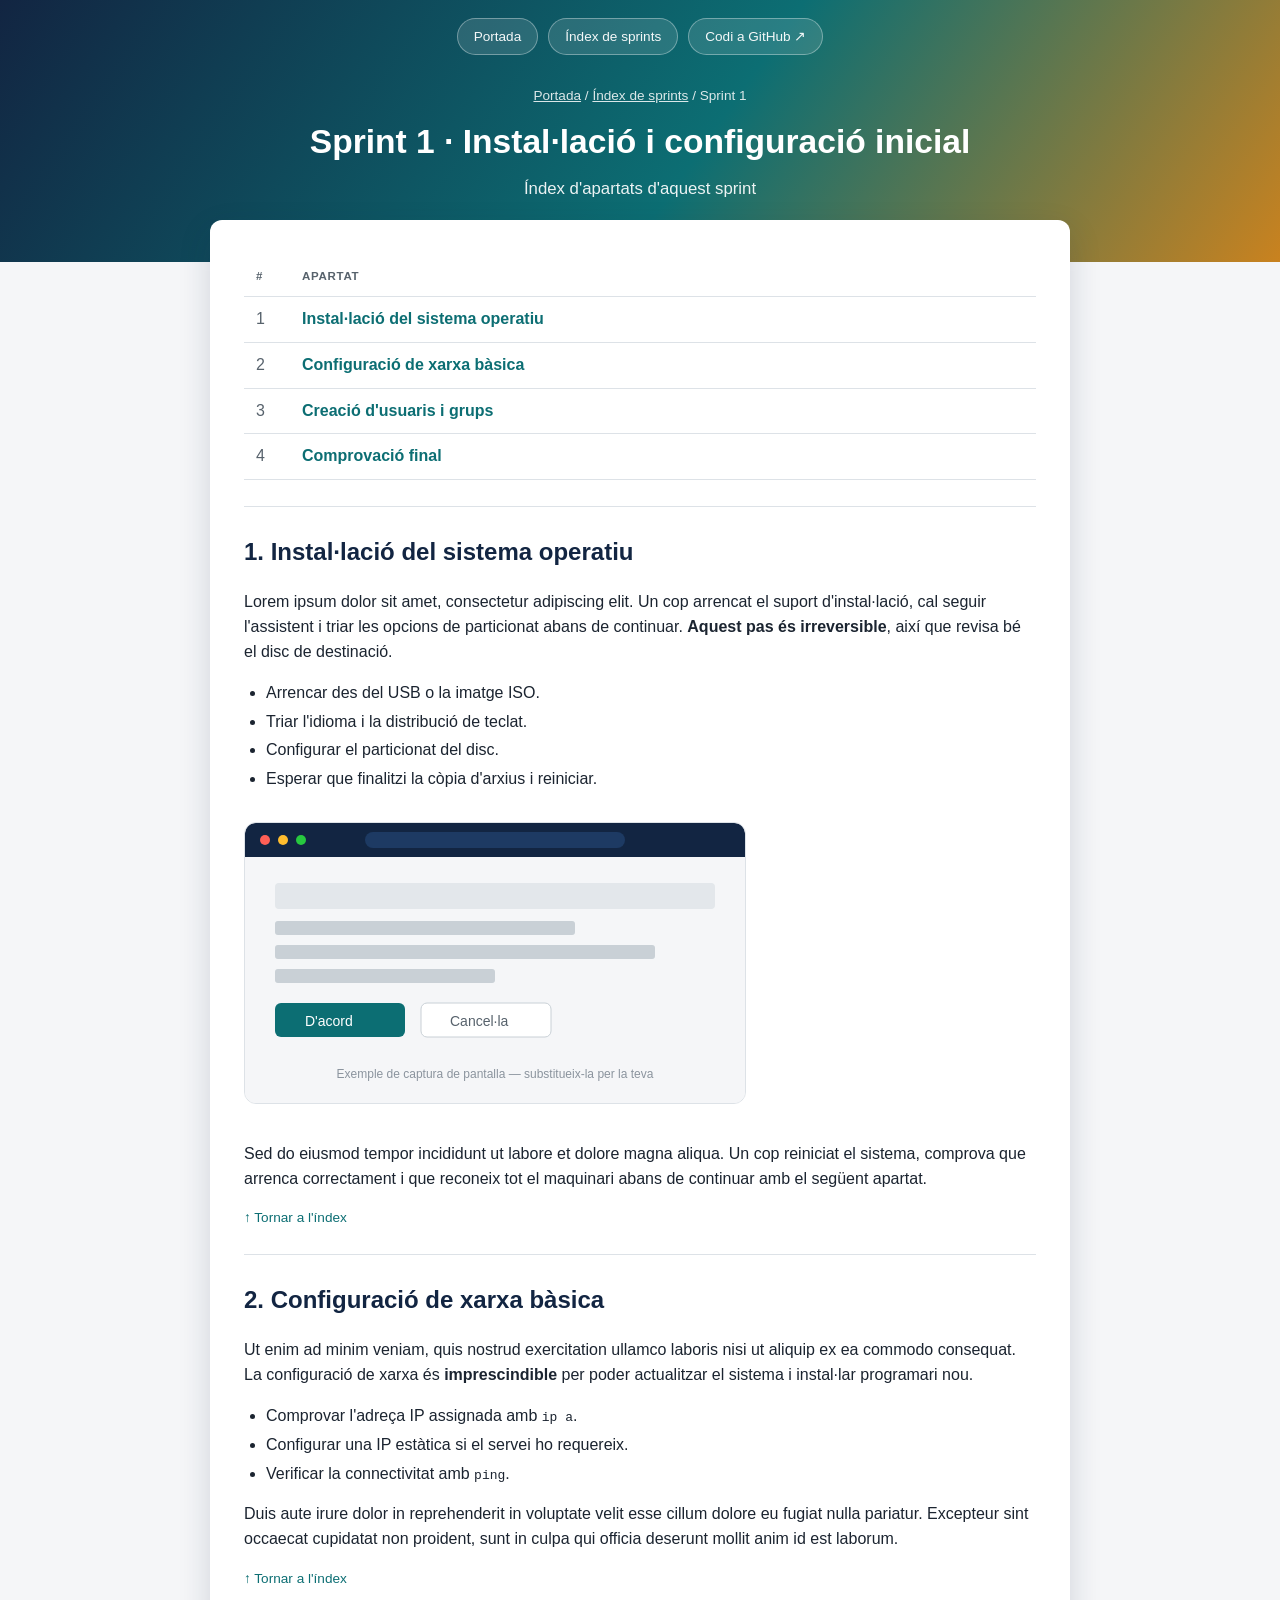
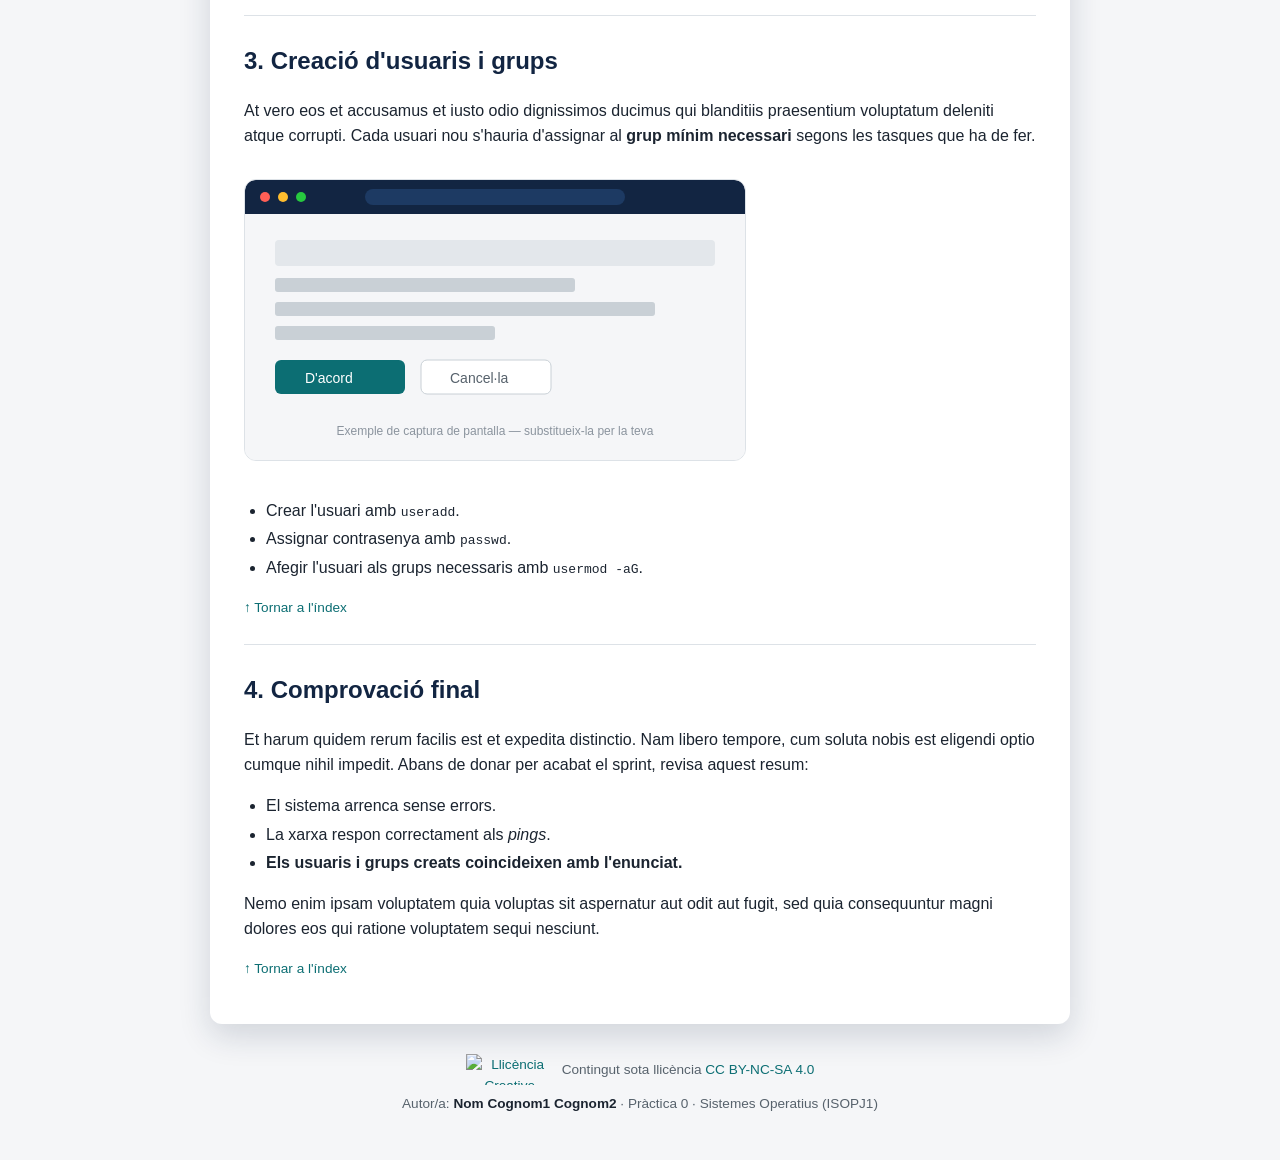
==== sprint1/index.html @ 9109d8f4 "Add files via upload" ====
<!DOCTYPE html>
<html lang="ca">
<head>
<meta charset="UTF-8">
<meta name="viewport" content="width=device-width, initial-scale=1.0">
<title>Sprint 1 · Instal·lació i configuració inicial</title>
<link rel="stylesheet" href="../css/estils.css">
</head>
<body>

<header class="hero">
  <nav class="hero-nav">
    <a href="../index.html">Portada</a>
    <a href="../sprints.html">Índex de sprints</a>
    <a href="https://github.com/" target="_blank" rel="noopener">Codi a GitHub ↗</a>
  </nav>
  <div class="hero-titol">
    <p class="miguetes"><a href="../index.html">Portada</a> / <a href="../sprints.html">Índex de sprints</a> / Sprint 1</p>
    <h1>Sprint 1 · Instal·lació i configuració inicial</h1>
    <p class="subtitol">Índex d'apartats d'aquest sprint</p>
  </div>
</header>

<main class="contenidor">
  <section class="panell">
    <a id="index-apartats"></a>
    <table class="taula-apartats">
      <thead>
        <tr><th>#</th><th>Apartat</th></tr>
      </thead>
      <tbody>
        <tr><td>1</td><td><a href="#apartat1">Instal·lació del sistema operatiu</a></td></tr>
        <tr><td>2</td><td><a href="#apartat2">Configuració de xarxa bàsica</a></td></tr>
        <tr><td>3</td><td><a href="#apartat3">Creació d'usuaris i grups</a></td></tr>
        <tr><td>4</td><td><a href="#apartat4">Comprovació final</a></td></tr>
      </tbody>
    </table>

    <article class="apartat" id="apartat1">
      <h2>1. Instal·lació del sistema operatiu</h2>
      <p>Lorem ipsum dolor sit amet, consectetur adipiscing elit. Un cop arrencat
         el suport d'instal·lació, cal seguir l'assistent i triar les opcions de
         particionat abans de continuar. <strong>Aquest pas és irreversible</strong>,
         així que revisa bé el disc de destinació.</p>
      <ul>
        <li>Arrencar des del USB o la imatge ISO.</li>
        <li>Triar l'idioma i la distribució de teclat.</li>
        <li>Configurar el particionat del disc.</li>
        <li>Esperar que finalitzi la còpia d'arxius i reiniciar.</li>
      </ul>
      <img src="../img/exemple.svg" alt="Exemple de captura de pantalla de l'assistent d'instal·lació">
      <p>Sed do eiusmod tempor incididunt ut labore et dolore magna aliqua.
         Un cop reiniciat el sistema, comprova que arrenca correctament i que
         reconeix tot el maquinari abans de continuar amb el següent apartat.</p>
      <p class="tornar-index"><a href="#index-apartats">↑ Tornar a l'índex</a></p>
    </article>
    <article class="apartat" id="apartat2">
      <h2>2. Configuració de xarxa bàsica</h2>
      <p>Ut enim ad minim veniam, quis nostrud exercitation ullamco laboris nisi
         ut aliquip ex ea commodo consequat. La configuració de xarxa és
         <strong>imprescindible</strong> per poder actualitzar el sistema i
         instal·lar programari nou.</p>
      <ul>
        <li>Comprovar l'adreça IP assignada amb <code>ip a</code>.</li>
        <li>Configurar una IP estàtica si el servei ho requereix.</li>
        <li>Verificar la connectivitat amb <code>ping</code>.</li>
      </ul>
      <p>Duis aute irure dolor in reprehenderit in voluptate velit esse cillum
         dolore eu fugiat nulla pariatur. Excepteur sint occaecat cupidatat non
         proident, sunt in culpa qui officia deserunt mollit anim id est laborum.</p>
      <p class="tornar-index"><a href="#index-apartats">↑ Tornar a l'índex</a></p>
    </article>
    <article class="apartat" id="apartat3">
      <h2>3. Creació d'usuaris i grups</h2>
      <p>At vero eos et accusamus et iusto odio dignissimos ducimus qui
         blanditiis praesentium voluptatum deleniti atque corrupti. Cada
         usuari nou s'hauria d'assignar al <strong>grup mínim necessari</strong>
         segons les tasques que ha de fer.</p>
      <img src="../img/exemple.svg" alt="Exemple de captura de pantalla de la gestió d'usuaris">
      <ul>
        <li>Crear l'usuari amb <code>useradd</code>.</li>
        <li>Assignar contrasenya amb <code>passwd</code>.</li>
        <li>Afegir l'usuari als grups necessaris amb <code>usermod -aG</code>.</li>
      </ul>
      <p class="tornar-index"><a href="#index-apartats">↑ Tornar a l'índex</a></p>
    </article>
    <article class="apartat" id="apartat4">
      <h2>4. Comprovació final</h2>
      <p>Et harum quidem rerum facilis est et expedita distinctio. Nam libero
         tempore, cum soluta nobis est eligendi optio cumque nihil impedit.
         Abans de donar per acabat el sprint, revisa aquest resum:</p>
      <ul>
        <li>El sistema arrenca sense errors.</li>
        <li>La xarxa respon correctament als <em>pings</em>.</li>
        <li><strong>Els usuaris i grups creats coincideixen amb l'enunciat.</strong></li>
      </ul>
      <p>Nemo enim ipsam voluptatem quia voluptas sit aspernatur aut odit aut
         fugit, sed quia consequuntur magni dolores eos qui ratione voluptatem
         sequi nesciunt.</p>
      <p class="tornar-index"><a href="#index-apartats">↑ Tornar a l'índex</a></p>
    </article>
  </section>
</main>

<footer class="peu">
  <p class="peu-llicencia">
    <a href="https://creativecommons.org/licenses/by-nc-sa/4.0/deed.ca" target="_blank" rel="license noopener">
      <img src="https://licensebuttons.net/l/by-nc-sa/4.0/88x31.png" alt="Llicència Creative Commons Reconeixement-NoComercial-CompartirIgual 4.0" width="88" height="31">
    </a>
    <span>Contingut sota llicència <a href="https://creativecommons.org/licenses/by-nc-sa/4.0/deed.ca" target="_blank" rel="license noopener">CC BY-NC-SA 4.0</a></span>
  </p>
  <p class="autoria">Autor/a: <strong>Nom Cognom1 Cognom2</strong> · Pràctica 0 · Sistemes Operatius (ISOPJ1)</p>
</footer>

</body>
</html>
---- css/estils.css ----
/* Full de estils comu per a tot el lloc.
   Enllaça-la sempre igual:
   <link rel="stylesheet" href="../css/estils.css">  (des d'una carpeta de sprint)
   <link rel="stylesheet" href="css/estils.css">      (des de l'arrel) */

:root {
  --mari: #122542;
  --teal: #0c6e73;
  --ambre: #c9821f;
  --tinta: #1b2430;
  --tinta-suau: #57626c;
  --fons: #f5f6f8;
  --blanc: #ffffff;
  --vora: #dde2e7;
  --radi: 12px;
}

* { box-sizing: border-box; }

body {
  margin: 0;
  font-family: "Segoe UI", Roboto, Arial, sans-serif;
  color: var(--tinta);
  background: var(--fons);
  line-height: 1.55;
}

a { color: var(--teal); text-decoration: none; }
a:hover { text-decoration: underline; }

.contenidor {
  max-width: 900px;
  margin: 0 auto;
  padding: 0 20px;
}

/* ---------- Capçalera / hero (present a totes les pàgines) ---------- */
.hero {
  background: linear-gradient(125deg, var(--mari) 0%, var(--teal) 55%, var(--ambre) 100%);
  padding-bottom: 60px;
  color: var(--blanc);
}

.hero-nav {
  display: flex;
  justify-content: center;
  gap: 10px;
  flex-wrap: wrap;
  padding: 18px 20px 0;
}

.hero-nav a {
  color: rgba(255, 255, 255, 0.95);
  background: rgba(255, 255, 255, 0.12);
  border: 1px solid rgba(255, 255, 255, 0.35);
  padding: 7px 16px;
  border-radius: 999px;
  font-size: 0.85rem;
  text-decoration: none;
}
.hero-nav a:hover { background: rgba(255, 255, 255, 0.24); text-decoration: none; }

.hero-titol {
  text-align: center;
  padding: 30px 20px 0;
}

.hero-titol .miguetes {
  font-size: 0.85rem;
  opacity: 0.85;
  margin: 0 0 10px;
}
.hero-titol .miguetes a { color: #fff; text-decoration: underline; }

.hero-titol h1 {
  margin: 0 0 8px;
  font-size: 2.1rem;
  color: #fff;
}

.hero-titol p.subtitol {
  margin: 0;
  opacity: 0.92;
  font-size: 1.05rem;
}

/* ---------- Panell blanc flotant que xafa el hero ---------- */
main { padding-bottom: 50px; }

.panell {
  background: var(--blanc);
  border-radius: var(--radi);
  box-shadow: 0 12px 32px rgba(18, 37, 66, 0.16);
  margin-top: -42px;
  padding: 32px 34px;
  position: relative;
  z-index: 1;
}

/* ---------- Portada ---------- */
.portada-hero { text-align: center; }
.portada-hero img.imatge-portada {
  max-width: 300px;
  width: 100%;
  height: auto;
  margin-bottom: 22px;
}

.fitxa-alumne {
  display: inline-block;
  background: var(--fons);
  border: 1px solid var(--vora);
  border-radius: var(--radi);
  padding: 14px 22px;
  margin: 20px 0;
  text-align: left;
}
.fitxa-alumne p { margin: 3px 0; }
.fitxa-alumne strong { color: var(--mari); }

.boto {
  display: inline-block;
  background: var(--teal);
  color: var(--blanc) !important;
  padding: 12px 26px;
  border-radius: var(--radi);
  font-weight: 600;
  text-decoration: none !important;
  margin-top: 8px;
}
.boto:hover { background: var(--mari); }

/* ---------- Graella de targetes (sprints / apartats) ---------- */
.rejilla-targetes {
  display: grid;
  grid-template-columns: repeat(auto-fit, minmax(220px, 1fr));
  gap: 16px;
  margin: 24px 0 6px;
}

.targeta {
  display: block;
  background: var(--fons);
  border: 1px solid var(--vora);
  border-radius: var(--radi);
  padding: 18px 20px;
  transition: box-shadow 0.15s, transform 0.15s;
}
.targeta:hover {
  box-shadow: 0 4px 14px rgba(12, 110, 115, 0.18);
  transform: translateY(-2px);
  text-decoration: none;
}
.targeta .numero {
  display: inline-block;
  background: var(--teal);
  color: var(--blanc);
  font-size: 0.75rem;
  font-weight: 700;
  padding: 2px 9px;
  border-radius: 999px;
  margin-bottom: 8px;
}
.targeta h3 { margin: 0 0 4px; color: var(--tinta); font-size: 1.05rem; }
.targeta p { margin: 0; color: var(--tinta-suau); font-size: 0.9rem; }

h1, h2 { color: var(--mari); }

.consell {
  color: var(--tinta-suau);
  font-size: 0.9rem;
  margin-top: 18px;
}
.consell code { background: var(--fons); padding: 1px 5px; border-radius: 4px; }

/* ---------- Taula d'apartats (índex intern d'un sprint, amb ancoratges) ---------- */
.taula-apartats {
  width: 100%;
  border-collapse: collapse;
  margin: 6px 0 8px;
}
.taula-apartats th, .taula-apartats td {
  text-align: left;
  padding: 10px 12px;
  border-bottom: 1px solid var(--vora);
}
.taula-apartats th {
  font-size: 0.72rem;
  letter-spacing: 0.06em;
  text-transform: uppercase;
  color: var(--tinta-suau);
}
.taula-apartats td:first-child, .taula-apartats th:first-child { width: 46px; color: var(--tinta-suau); }
.taula-apartats tr:hover td { background: var(--fons); }
.taula-apartats a { font-weight: 600; }

/* ---------- Contingut d'un apartat, dins de la mateixa pàgina ---------- */
.apartat {
  scroll-margin-top: 20px;
  padding-top: 26px;
  margin-top: 26px;
  border-top: 1px solid var(--vora);
}
.apartat h2 { margin-top: 0; }
.apartat img {
  max-width: 100%;
  border-radius: var(--radi);
  border: 1px solid var(--vora);
  margin: 14px 0;
}
.apartat ul { padding-left: 22px; }
.apartat li { margin: 4px 0; }
.tornar-index { font-size: 0.85rem; }

/* ---------- Peu de pàgina: llicència i autoria (fix a totes les pàgines) ---------- */
footer.peu {
  text-align: center;
  color: var(--tinta-suau);
  font-size: 0.85rem;
  padding: 30px 20px 46px;
}
.peu-llicencia {
  display: flex;
  align-items: center;
  justify-content: center;
  gap: 8px;
  flex-wrap: wrap;
  margin: 0 0 8px;
}
.peu-llicencia img { display: block; }
footer.peu .autoria { margin: 0; }
footer.peu .autoria strong { color: var(--tinta); }

/* ---------- Bloc de llicència a la portada ---------- */
.bloc-llicencia {
  border: 1px solid var(--vora);
  border-radius: var(--radi);
  padding: 18px 20px;
  margin-top: 22px;
  text-align: left;
  background: var(--fons);
}
.bloc-llicencia h3 { margin: 0 0 8px; font-size: 1rem; color: var(--mari); }
.bloc-llicencia p { margin: 6px 0; font-size: 0.92rem; }
.bloc-llicencia .badge-cc { display: flex; align-items: center; gap: 10px; margin-top: 10px; }
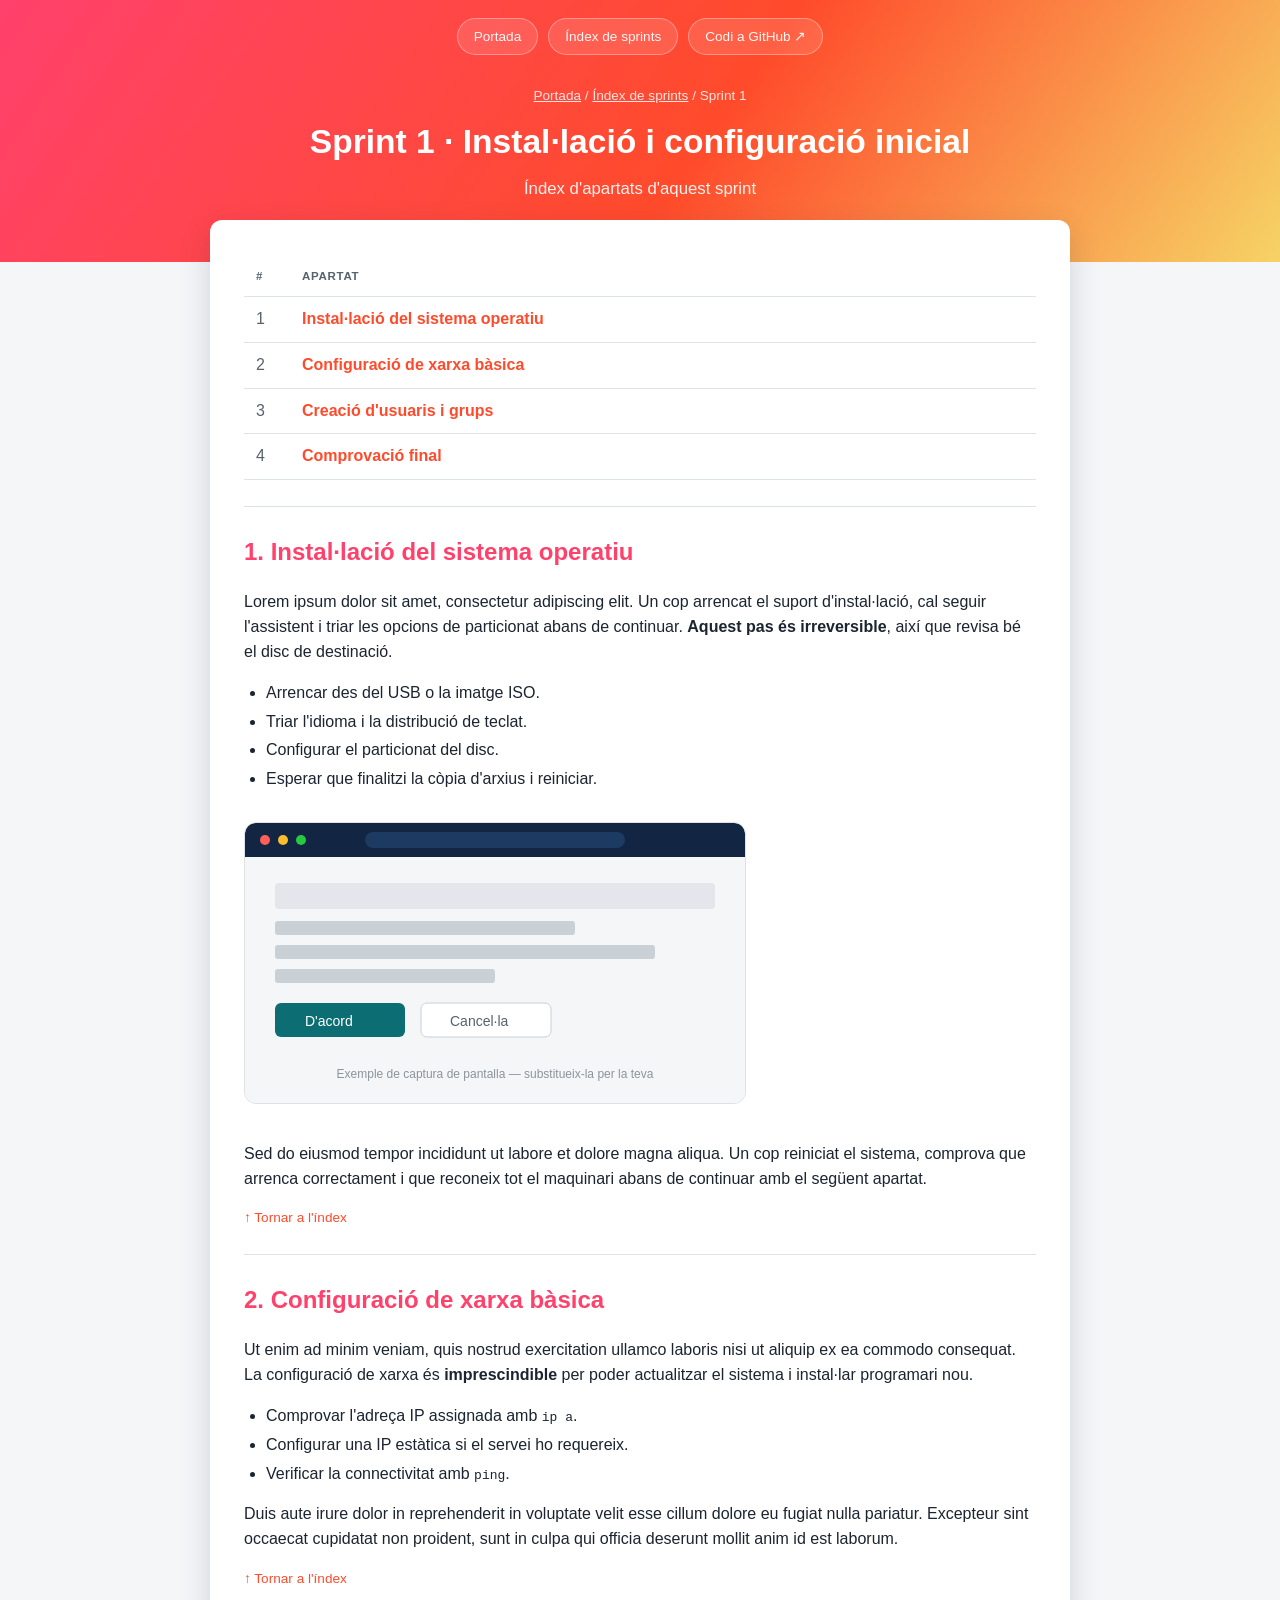
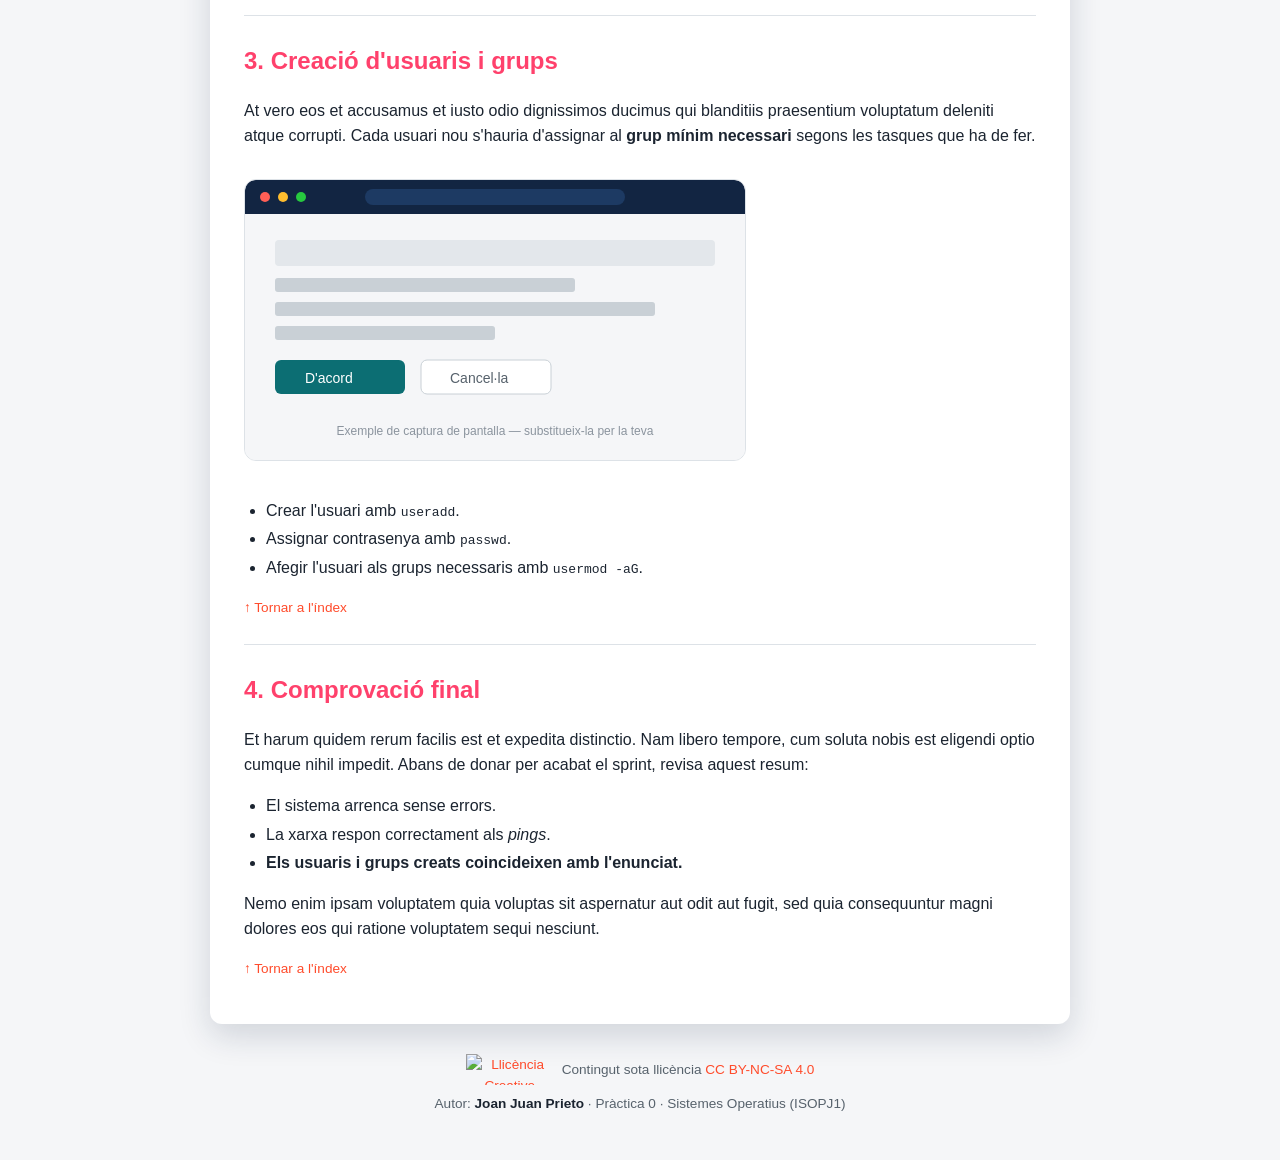
==== commit 5e7f46a4: "Update index.html" ====
--- a/sprint1/index.html
+++ b/sprint1/index.html
@@ -109,7 +109,7 @@
     </a>
     <span>Contingut sota llicència <a href="https://creativecommons.org/licenses/by-nc-sa/4.0/deed.ca" target="_blank" rel="license noopener">CC BY-NC-SA 4.0</a></span>
   </p>
-  <p class="autoria">Autor/a: <strong>Nom Cognom1 Cognom2</strong> · Pràctica 0 · Sistemes Operatius (ISOPJ1)</p>
+  <p class="autoria">Autor: <strong>Joan Juan Prieto</strong> · Pràctica 0 · Sistemes Operatius (ISOPJ1)</p>
 </footer>
 
 </body>
--- a/css/estils.css
+++ b/css/estils.css
@@ -4,14 +4,19 @@
    <link rel="stylesheet" href="css/estils.css">      (des de l'arrel) */
 
 :root {
-  --mari: #122542;
-  --teal: #0c6e73;
-  --ambre: #c9821f;
-  --tinta: #1b2430;
-  --tinta-suau: #57626c;
-  --fons: #f5f6f8;
-  --blanc: #ffffff;
-  --vora: #dde2e7;
+  /* Colors principals fons */
+  --color1: #FF416C;
+  --color2: #FF4B2B;
+  --color3: #F6D365;
+  
+  /* Colors de text */
+  --color-text1: #1b2430;
+  --color-text2: #57626c;
+  --color-fons: #f5f6f8;
+  --color-blanc: #ffffff;
+  --color-vora: #dde2e7;
+  
+  /* Altres propietats */
   --radi: 12px;
 }
 
@@ -20,12 +25,12 @@
 body {
   margin: 0;
   font-family: "Segoe UI", Roboto, Arial, sans-serif;
-  color: var(--tinta);
-  background: var(--fons);
+  color: var(--color-text1);
+  background: var(--color-fons);
   line-height: 1.55;
 }
 
-a { color: var(--teal); text-decoration: none; }
+a { color: var(--color2); text-decoration: none; }
 a:hover { text-decoration: underline; }
 
 .contenidor {
@@ -36,9 +41,9 @@
 
 /* ---------- Capçalera / hero (present a totes les pàgines) ---------- */
 .hero {
-  background: linear-gradient(125deg, var(--mari) 0%, var(--teal) 55%, var(--ambre) 100%);
+  background: linear-gradient(125deg, var(--color1) 0%, var(--color2) 55%, var(--color3) 100%);
   padding-bottom: 60px;
-  color: var(--blanc);
+  color: var(--color-blanc);
 }
 
 .hero-nav {
@@ -88,7 +93,7 @@
 main { padding-bottom: 50px; }
 
 .panell {
-  background: var(--blanc);
+  background: var(--color-blanc);
   border-radius: var(--radi);
   box-shadow: 0 12px 32px rgba(18, 37, 66, 0.16);
   margin-top: -42px;
@@ -108,27 +113,27 @@
 
 .fitxa-alumne {
   display: inline-block;
-  background: var(--fons);
-  border: 1px solid var(--vora);
+  background: var(--color-fons);
+  border: 1px solid var(--color-vora);
   border-radius: var(--radi);
   padding: 14px 22px;
   margin: 20px 0;
   text-align: left;
 }
 .fitxa-alumne p { margin: 3px 0; }
-.fitxa-alumne strong { color: var(--mari); }
+.fitxa-alumne strong { color: var(--color1); }
 
 .boto {
   display: inline-block;
-  background: var(--teal);
-  color: var(--blanc) !important;
+  background: var(--color2);
+  color: var(--color-blanc) !important;
   padding: 12px 26px;
   border-radius: var(--radi);
   font-weight: 600;
   text-decoration: none !important;
   margin-top: 8px;
 }
-.boto:hover { background: var(--mari); }
+.boto:hover { background: var(--color1); }
 
 /* ---------- Graella de targetes (sprints / apartats) ---------- */
 .rejilla-targetes {
@@ -140,8 +145,8 @@
 
 .targeta {
   display: block;
-  background: var(--fons);
-  border: 1px solid var(--vora);
+  background: var(--color-fons);
+  border: 1px solid var(--color-vora);
   border-radius: var(--radi);
   padding: 18px 20px;
   transition: box-shadow 0.15s, transform 0.15s;
@@ -153,25 +158,25 @@
 }
 .targeta .numero {
   display: inline-block;
-  background: var(--teal);
-  color: var(--blanc);
+  background: var(--color2);
+  color: var(--color-blanc);
   font-size: 0.75rem;
   font-weight: 700;
   padding: 2px 9px;
   border-radius: 999px;
   margin-bottom: 8px;
 }
-.targeta h3 { margin: 0 0 4px; color: var(--tinta); font-size: 1.05rem; }
-.targeta p { margin: 0; color: var(--tinta-suau); font-size: 0.9rem; }
-
-h1, h2 { color: var(--mari); }
+.targeta h3 { margin: 0 0 4px; color: var(--color-text1); font-size: 1.05rem; }
+.targeta p { margin: 0; color: var(--color-text2); font-size: 0.9rem; }
+
+h1, h2 { color: var(--color1); }
 
 .consell {
-  color: var(--tinta-suau);
+  color: var(--color-text2);
   font-size: 0.9rem;
   margin-top: 18px;
 }
-.consell code { background: var(--fons); padding: 1px 5px; border-radius: 4px; }
+.consell code { background: var(--color-fons); padding: 1px 5px; border-radius: 4px; }
 
 /* ---------- Taula d'apartats (índex intern d'un sprint, amb ancoratges) ---------- */
 .taula-apartats {
@@ -182,16 +187,16 @@
 .taula-apartats th, .taula-apartats td {
   text-align: left;
   padding: 10px 12px;
-  border-bottom: 1px solid var(--vora);
+  border-bottom: 1px solid var(--color-vora);
 }
 .taula-apartats th {
   font-size: 0.72rem;
   letter-spacing: 0.06em;
   text-transform: uppercase;
-  color: var(--tinta-suau);
-}
-.taula-apartats td:first-child, .taula-apartats th:first-child { width: 46px; color: var(--tinta-suau); }
-.taula-apartats tr:hover td { background: var(--fons); }
+  color: var(--color-text2);
+}
+.taula-apartats td:first-child, .taula-apartats th:first-child { width: 46px; color: var(--color-text2); }
+.taula-apartats tr:hover td { background: var(--color-fons); }
 .taula-apartats a { font-weight: 600; }
 
 /* ---------- Contingut d'un apartat, dins de la mateixa pàgina ---------- */
@@ -199,13 +204,13 @@
   scroll-margin-top: 20px;
   padding-top: 26px;
   margin-top: 26px;
-  border-top: 1px solid var(--vora);
+  border-top: 1px solid var(--color-vora);
 }
 .apartat h2 { margin-top: 0; }
 .apartat img {
   max-width: 100%;
   border-radius: var(--radi);
-  border: 1px solid var(--vora);
+  border: 1px solid var(--color-vora);
   margin: 14px 0;
 }
 .apartat ul { padding-left: 22px; }
@@ -215,7 +220,7 @@
 /* ---------- Peu de pàgina: llicència i autoria (fix a totes les pàgines) ---------- */
 footer.peu {
   text-align: center;
-  color: var(--tinta-suau);
+  color: var(--color-text2);
   font-size: 0.85rem;
   padding: 30px 20px 46px;
 }
@@ -229,17 +234,17 @@
 }
 .peu-llicencia img { display: block; }
 footer.peu .autoria { margin: 0; }
-footer.peu .autoria strong { color: var(--tinta); }
+footer.peu .autoria strong { color: var(--color-text1); }
 
 /* ---------- Bloc de llicència a la portada ---------- */
 .bloc-llicencia {
-  border: 1px solid var(--vora);
+  border: 1px solid var(--color-vora);
   border-radius: var(--radi);
   padding: 18px 20px;
   margin-top: 22px;
   text-align: left;
-  background: var(--fons);
-}
-.bloc-llicencia h3 { margin: 0 0 8px; font-size: 1rem; color: var(--mari); }
+  background: var(--color-fons);
+}
+.bloc-llicencia h3 { margin: 0 0 8px; font-size: 1rem; color: var(--color1); }
 .bloc-llicencia p { margin: 6px 0; font-size: 0.92rem; }
 .bloc-llicencia .badge-cc { display: flex; align-items: center; gap: 10px; margin-top: 10px; }
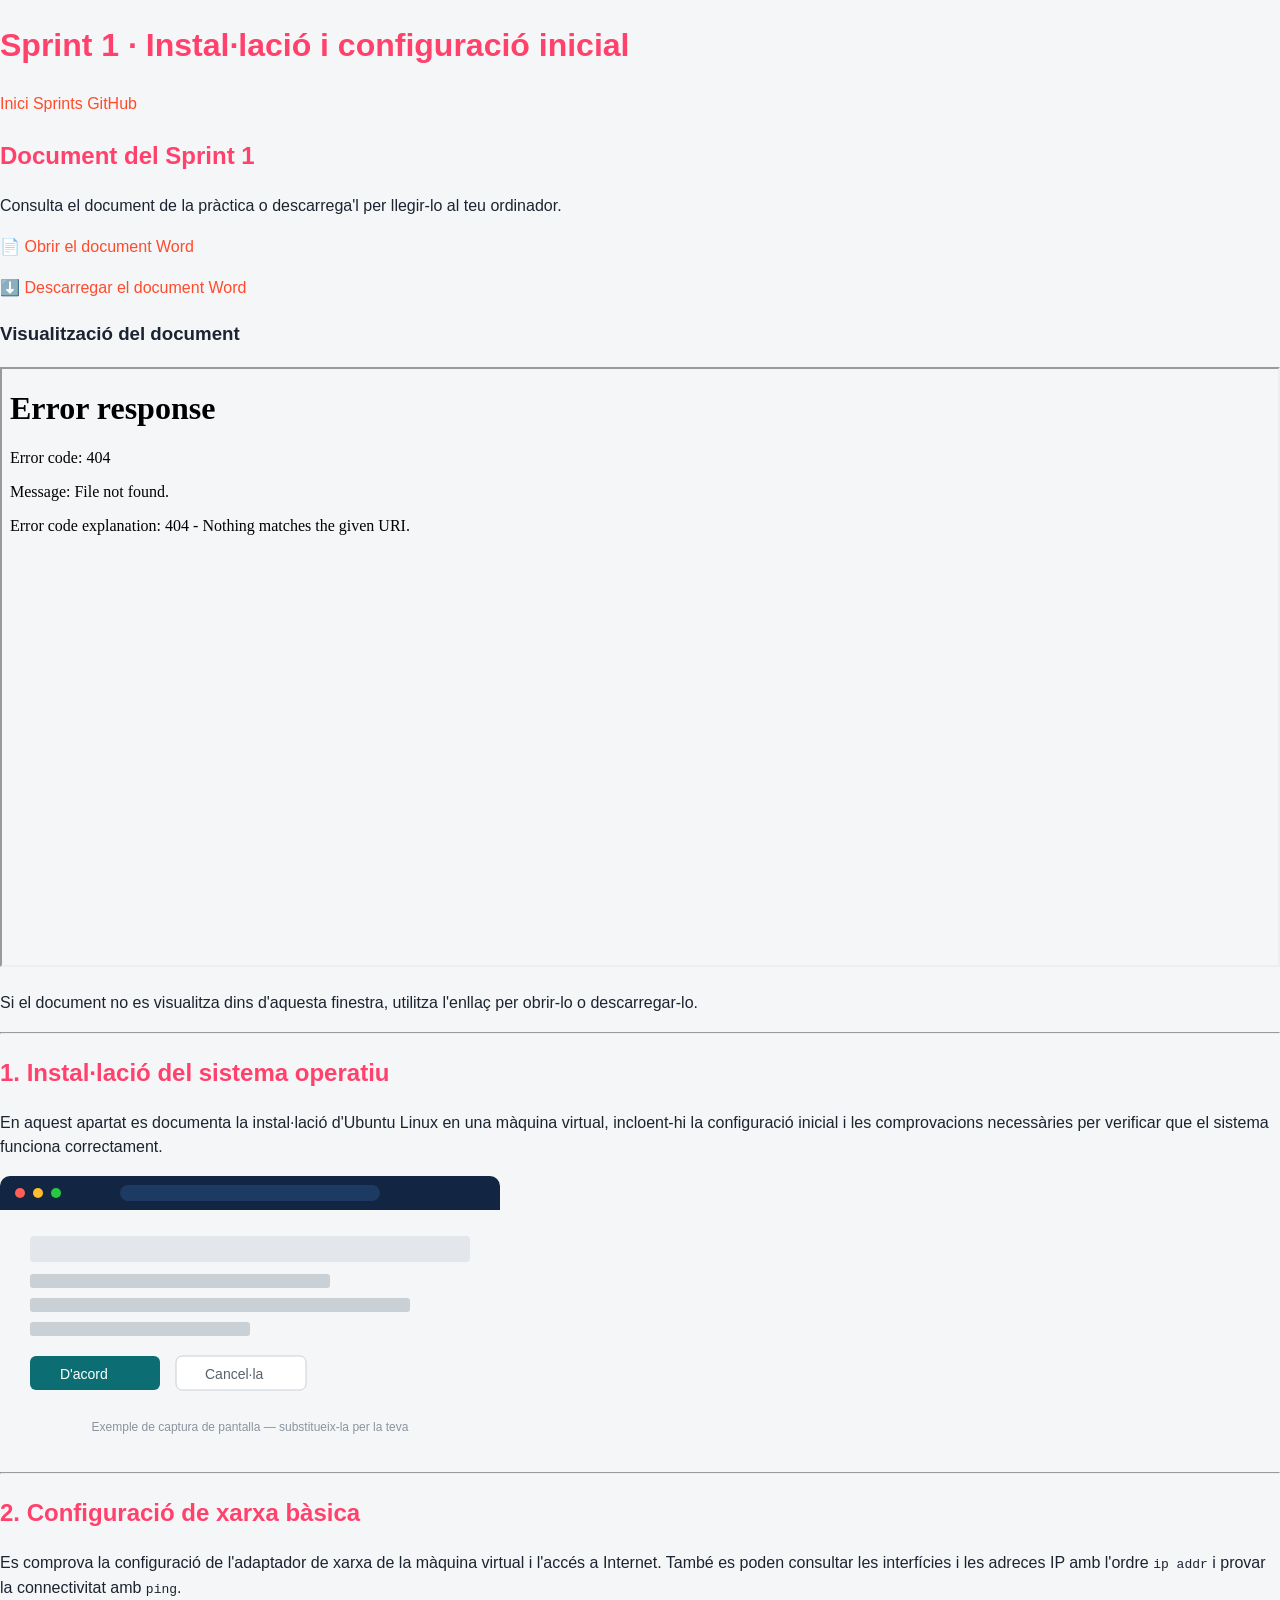
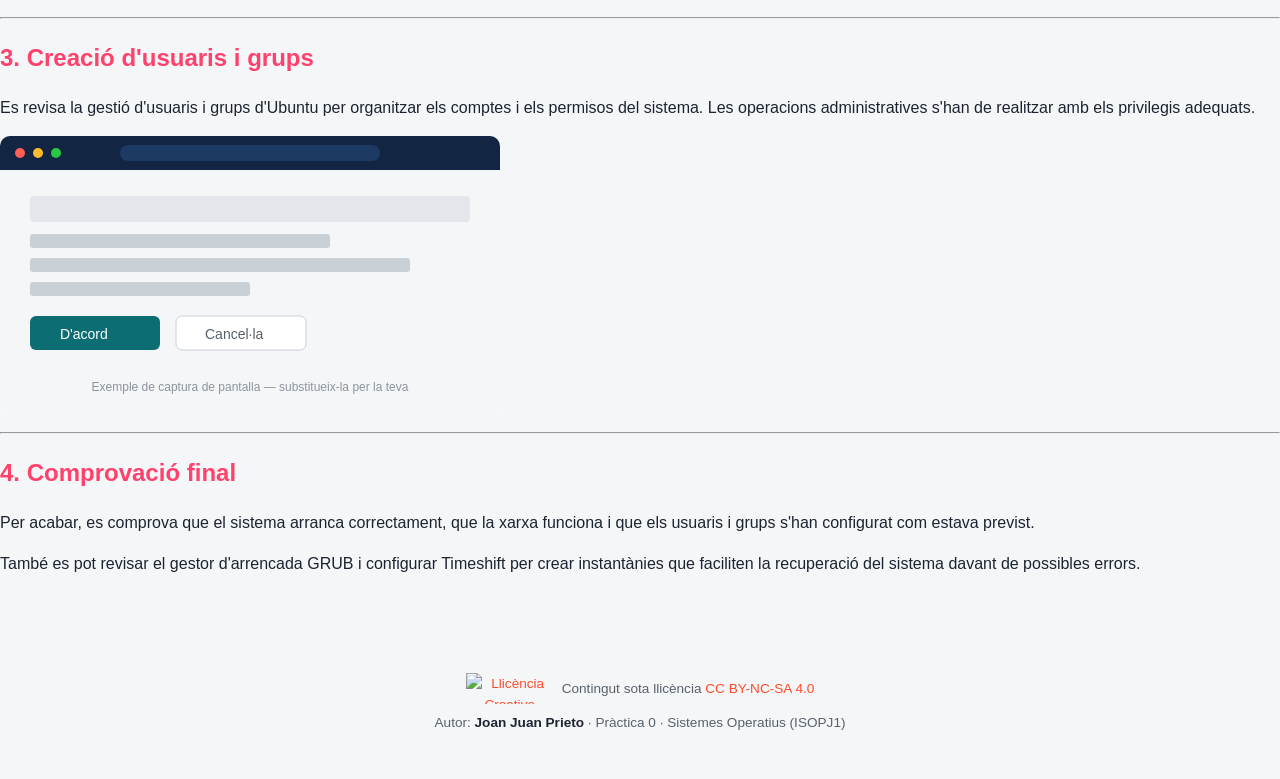
==== commit f74f4c4a: "Refactor HTML structure and add document section" ====
--- a/sprint1/index.html
+++ b/sprint1/index.html
@@ -1,107 +1,147 @@
 <!DOCTYPE html>
 <html lang="ca">
 <head>
-<meta charset="UTF-8">
-<meta name="viewport" content="width=device-width, initial-scale=1.0">
-<title>Sprint 1 · Instal·lació i configuració inicial</title>
-<link rel="stylesheet" href="../css/estils.css">
+    <meta charset="UTF-8">
+    <meta name="viewport" content="width=device-width, initial-scale=1.0">
+    <title>Sprint 1 · Instal·lació i configuració inicial</title>
+    <link rel="stylesheet" href="../css/estils.css">
 </head>
+
 <body>
 
-<header class="hero">
-  <nav class="hero-nav">
-    <a href="../index.html">Portada</a>
-    <a href="../sprints.html">Índex de sprints</a>
-    <a href="https://github.com/" target="_blank" rel="noopener">Codi a GitHub ↗</a>
-  </nav>
-  <div class="hero-titol">
-    <p class="miguetes"><a href="../index.html">Portada</a> / <a href="../sprints.html">Índex de sprints</a> / Sprint 1</p>
-    <h1>Sprint 1 · Instal·lació i configuració inicial</h1>
-    <p class="subtitol">Índex d'apartats d'aquest sprint</p>
-  </div>
-</header>
+    <header>
+        <h1>Sprint 1 · Instal·lació i configuració inicial</h1>
 
-<main class="contenidor">
-  <section class="panell">
-    <a id="index-apartats"></a>
-    <table class="taula-apartats">
-      <thead>
-        <tr><th>#</th><th>Apartat</th></tr>
-      </thead>
-      <tbody>
-        <tr><td>1</td><td><a href="#apartat1">Instal·lació del sistema operatiu</a></td></tr>
-        <tr><td>2</td><td><a href="#apartat2">Configuració de xarxa bàsica</a></td></tr>
-        <tr><td>3</td><td><a href="#apartat3">Creació d'usuaris i grups</a></td></tr>
-        <tr><td>4</td><td><a href="#apartat4">Comprovació final</a></td></tr>
-      </tbody>
-    </table>
+        <nav>
+            <a href="../index.html">Inici</a>
+            <a href="../sprints.html">Sprints</a>
+            <a href="https://github.com/" target="_blank" rel="noopener">
+                GitHub
+            </a>
+        </nav>
+    </header>
 
-    <article class="apartat" id="apartat1">
-      <h2>1. Instal·lació del sistema operatiu</h2>
-      <p>Lorem ipsum dolor sit amet, consectetur adipiscing elit. Un cop arrencat
-         el suport d'instal·lació, cal seguir l'assistent i triar les opcions de
-         particionat abans de continuar. <strong>Aquest pas és irreversible</strong>,
-         així que revisa bé el disc de destinació.</p>
-      <ul>
-        <li>Arrencar des del USB o la imatge ISO.</li>
-        <li>Triar l'idioma i la distribució de teclat.</li>
-        <li>Configurar el particionat del disc.</li>
-        <li>Esperar que finalitzi la còpia d'arxius i reiniciar.</li>
-      </ul>
-      <img src="../img/exemple.svg" alt="Exemple de captura de pantalla de l'assistent d'instal·lació">
-      <p>Sed do eiusmod tempor incididunt ut labore et dolore magna aliqua.
-         Un cop reiniciat el sistema, comprova que arrenca correctament i que
-         reconeix tot el maquinari abans de continuar amb el següent apartat.</p>
-      <p class="tornar-index"><a href="#index-apartats">↑ Tornar a l'índex</a></p>
-    </article>
-    <article class="apartat" id="apartat2">
-      <h2>2. Configuració de xarxa bàsica</h2>
-      <p>Ut enim ad minim veniam, quis nostrud exercitation ullamco laboris nisi
-         ut aliquip ex ea commodo consequat. La configuració de xarxa és
-         <strong>imprescindible</strong> per poder actualitzar el sistema i
-         instal·lar programari nou.</p>
-      <ul>
-        <li>Comprovar l'adreça IP assignada amb <code>ip a</code>.</li>
-        <li>Configurar una IP estàtica si el servei ho requereix.</li>
-        <li>Verificar la connectivitat amb <code>ping</code>.</li>
-      </ul>
-      <p>Duis aute irure dolor in reprehenderit in voluptate velit esse cillum
-         dolore eu fugiat nulla pariatur. Excepteur sint occaecat cupidatat non
-         proident, sunt in culpa qui officia deserunt mollit anim id est laborum.</p>
-      <p class="tornar-index"><a href="#index-apartats">↑ Tornar a l'índex</a></p>
-    </article>
-    <article class="apartat" id="apartat3">
-      <h2>3. Creació d'usuaris i grups</h2>
-      <p>At vero eos et accusamus et iusto odio dignissimos ducimus qui
-         blanditiis praesentium voluptatum deleniti atque corrupti. Cada
-         usuari nou s'hauria d'assignar al <strong>grup mínim necessari</strong>
-         segons les tasques que ha de fer.</p>
-      <img src="../img/exemple.svg" alt="Exemple de captura de pantalla de la gestió d'usuaris">
-      <ul>
-        <li>Crear l'usuari amb <code>useradd</code>.</li>
-        <li>Assignar contrasenya amb <code>passwd</code>.</li>
-        <li>Afegir l'usuari als grups necessaris amb <code>usermod -aG</code>.</li>
-      </ul>
-      <p class="tornar-index"><a href="#index-apartats">↑ Tornar a l'índex</a></p>
-    </article>
-    <article class="apartat" id="apartat4">
-      <h2>4. Comprovació final</h2>
-      <p>Et harum quidem rerum facilis est et expedita distinctio. Nam libero
-         tempore, cum soluta nobis est eligendi optio cumque nihil impedit.
-         Abans de donar per acabat el sprint, revisa aquest resum:</p>
-      <ul>
-        <li>El sistema arrenca sense errors.</li>
-        <li>La xarxa respon correctament als <em>pings</em>.</li>
-        <li><strong>Els usuaris i grups creats coincideixen amb l'enunciat.</strong></li>
-      </ul>
-      <p>Nemo enim ipsam voluptatem quia voluptas sit aspernatur aut odit aut
-         fugit, sed quia consequuntur magni dolores eos qui ratione voluptatem
-         sequi nesciunt.</p>
-      <p class="tornar-index"><a href="#index-apartats">↑ Tornar a l'índex</a></p>
-    </article>
-  </section>
-</main>
+    <main>
 
+        <section id="document">
+            <h2>Document del Sprint 1</h2>
+
+            <p>
+                Consulta el document de la pràctica o descarrega'l
+                per llegir-lo al teu ordinador.
+            </p>
+
+            <!-- Opció 1: obrir el document -->
+            <p>
+                <a
+                    href="documents/0483 –Sistemes Informàtics Sprint 1"
+                    target="_blank"
+                    rel="noopener"
+                >
+                    📄 Obrir el document Word
+                </a>
+            </p>
+
+            <!-- Opció 2: descarregar el document -->
+            <p>
+                <a
+                    href="documents/0483 –Sistemes Informàtics Sprint 1"
+                    download
+                >
+                    ⬇️ Descarregar el document Word
+                </a>
+            </p>
+
+            <!-- Opció 3: provar de visualitzar-lo incrustat -->
+            <h3>Visualització del document</h3>
+
+            <div class="document-visor">
+                <iframe
+                    src="documents/0483 –Sistemes Informàtics Sprint 1"
+                    width="100%"
+                    height="600"
+                    title="Document del Sprint 1"
+                >
+                </iframe>
+            </div>
+
+            <p>
+                Si el document no es visualitza dins d'aquesta finestra,
+                utilitza l'enllaç per obrir-lo o descarregar-lo.
+            </p>
+        </section>
+
+        <hr>
+
+        <section id="apartat1">
+            <h2>1. Instal·lació del sistema operatiu</h2>
+
+            <p>
+                En aquest apartat es documenta la instal·lació d'Ubuntu
+                Linux en una màquina virtual, incloent-hi la configuració
+                inicial i les comprovacions necessàries per verificar
+                que el sistema funciona correctament.
+            </p>
+
+            <img
+                src="../img/exemple.svg"
+                alt="Imatge de la instal·lació del sistema operatiu"
+            >
+        </section>
+
+        <hr>
+
+        <section id="apartat2">
+            <h2>2. Configuració de xarxa bàsica</h2>
+
+            <p>
+                Es comprova la configuració de l'adaptador de xarxa de la
+                màquina virtual i l'accés a Internet. També es poden
+                consultar les interfícies i les adreces IP amb l'ordre
+                <code>ip addr</code> i provar la connectivitat amb
+                <code>ping</code>.
+            </p>
+        </section>
+
+        <hr>
+
+        <section id="apartat3">
+            <h2>3. Creació d'usuaris i grups</h2>
+
+            <p>
+                Es revisa la gestió d'usuaris i grups d'Ubuntu per
+                organitzar els comptes i els permisos del sistema.
+                Les operacions administratives s'han de realitzar
+                amb els privilegis adequats.
+            </p>
+
+            <img
+                src="../img/exemple.svg"
+                alt="Imatge de la gestió d'usuaris i grups"
+            >
+        </section>
+
+        <hr>
+
+        <section id="apartat4">
+            <h2>4. Comprovació final</h2>
+
+            <p>
+                Per acabar, es comprova que el sistema arranca
+                correctament, que la xarxa funciona i que els usuaris
+                i grups s'han configurat com estava previst.
+            </p>
+
+            <p>
+                També es pot revisar el gestor d'arrencada GRUB i
+                configurar Timeshift per crear instantànies que
+                faciliten la recuperació del sistema davant de
+                possibles errors.
+            </p>
+        </section>
+
+    </main>
+  
 <footer class="peu">
   <p class="peu-llicencia">
     <a href="https://creativecommons.org/licenses/by-nc-sa/4.0/deed.ca" target="_blank" rel="license noopener">
--- a/css/estils.css
+++ b/css/estils.css
@@ -8,19 +8,21 @@
   --color1: #FF416C;
   --color2: #FF4B2B;
   --color3: #F6D365;
-  
+
   /* Colors de text */
   --color-text1: #1b2430;
   --color-text2: #57626c;
   --color-fons: #f5f6f8;
   --color-blanc: #ffffff;
   --color-vora: #dde2e7;
-  
+
   /* Altres propietats */
   --radi: 12px;
 }
 
-* { box-sizing: border-box; }
+* {
+  box-sizing: border-box;
+}
 
 body {
   margin: 0;
@@ -30,8 +32,14 @@
   line-height: 1.55;
 }
 
-a { color: var(--color2); text-decoration: none; }
-a:hover { text-decoration: underline; }
+a {
+  color: var(--color2);
+  text-decoration: none;
+}
+
+a:hover {
+  text-decoration: underline;
+}
 
 .contenidor {
   max-width: 900px;
@@ -39,9 +47,15 @@
   padding: 0 20px;
 }
 
-/* ---------- Capçalera / hero (present a totes les pàgines) ---------- */
+/* ---------- Capçalera / hero ---------- */
+
 .hero {
-  background: linear-gradient(125deg, var(--color1) 0%, var(--color2) 55%, var(--color3) 100%);
+  background: linear-gradient(
+    125deg,
+    var(--color1) 0%,
+    var(--color2) 55%,
+    var(--color3) 100%
+  );
   padding-bottom: 60px;
   color: var(--color-blanc);
 }
@@ -63,7 +77,11 @@
   font-size: 0.85rem;
   text-decoration: none;
 }
-.hero-nav a:hover { background: rgba(255, 255, 255, 0.24); text-decoration: none; }
+
+.hero-nav a:hover {
+  background: rgba(255, 255, 255, 0.24);
+  text-decoration: none;
+}
 
 .hero-titol {
   text-align: center;
@@ -75,7 +93,11 @@
   opacity: 0.85;
   margin: 0 0 10px;
 }
-.hero-titol .miguetes a { color: #fff; text-decoration: underline; }
+
+.hero-titol .miguetes a {
+  color: #fff;
+  text-decoration: underline;
+}
 
 .hero-titol h1 {
   margin: 0 0 8px;
@@ -89,8 +111,11 @@
   font-size: 1.05rem;
 }
 
-/* ---------- Panell blanc flotant que xafa el hero ---------- */
-main { padding-bottom: 50px; }
+/* ---------- Panell blanc flotant ---------- */
+
+main {
+  padding-bottom: 50px;
+}
 
 .panell {
   background: var(--color-blanc);
@@ -103,7 +128,13 @@
 }
 
 /* ---------- Portada ---------- */
-.portada-hero { text-align: center; }
+
+.portada-hero {
+  text-align: center;
+}
+
+/* La imatge es pot eliminar del HTML.
+   Aquesta regla es manté per si hi ha alguna altra pàgina que la utilitza. */
 .portada-hero img.imatge-portada {
   max-width: 300px;
   width: 100%;
@@ -111,31 +142,57 @@
   margin-bottom: 22px;
 }
 
+/* ---------- Informació de l'alumne ---------- */
+
 .fitxa-alumne {
-  display: inline-block;
+  display: block;
+  width: 800px;
+  max-width: 100%;
   background: var(--color-fons);
   border: 1px solid var(--color-vora);
   border-radius: var(--radi);
-  padding: 14px 22px;
-  margin: 20px 0;
+  padding: 14px 20px;
+  margin: 0 auto 14px;
   text-align: left;
 }
-.fitxa-alumne p { margin: 3px 0; }
-.fitxa-alumne strong { color: var(--color1); }
+
+.fitxa-alumne h3 {
+  margin: 0 0 8px;
+  font-size: 1rem;
+  color: var(--color1);
+}
+
+.fitxa-alumne p {
+  margin: 3px 0;
+  font-size: 0.9rem;
+}
+
+.fitxa-alumne strong {
+  color: var(--color1);
+}
+
+/* ---------- Botó ---------- */
 
 .boto {
-  display: inline-block;
+  display: block;
+  width: 800px;
+  max-width: 100%;
   background: var(--color2);
   color: var(--color-blanc) !important;
   padding: 12px 26px;
   border-radius: var(--radi);
-  font-weight: 600;
+  font-weight: 800;
   text-decoration: none !important;
-  margin-top: 8px;
-}
-.boto:hover { background: var(--color1); }
-
-/* ---------- Graella de targetes (sprints / apartats) ---------- */
+  margin: 0 auto 14px;
+  text-align: center;
+}
+
+.boto:hover {
+  background: var(--color1);
+}
+
+/* ---------- Graella de targetes ---------- */
+
 .rejilla-targetes {
   display: grid;
   grid-template-columns: repeat(auto-fit, minmax(220px, 1fr));
@@ -151,11 +208,13 @@
   padding: 18px 20px;
   transition: box-shadow 0.15s, transform 0.15s;
 }
+
 .targeta:hover {
   box-shadow: 0 4px 14px rgba(12, 110, 115, 0.18);
   transform: translateY(-2px);
   text-decoration: none;
 }
+
 .targeta .numero {
   display: inline-block;
   background: var(--color2);
@@ -166,64 +225,113 @@
   border-radius: 999px;
   margin-bottom: 8px;
 }
-.targeta h3 { margin: 0 0 4px; color: var(--color-text1); font-size: 1.05rem; }
-.targeta p { margin: 0; color: var(--color-text2); font-size: 0.9rem; }
-
-h1, h2 { color: var(--color1); }
+
+.targeta h3 {
+  margin: 0 0 4px;
+  color: var(--color-text1);
+  font-size: 1.05rem;
+}
+
+.targeta p {
+  margin: 0;
+  color: var(--color-text2);
+  font-size: 0.9rem;
+}
+
+h1,
+h2 {
+  color: var(--color1);
+}
 
 .consell {
   color: var(--color-text2);
   font-size: 0.9rem;
   margin-top: 18px;
 }
-.consell code { background: var(--color-fons); padding: 1px 5px; border-radius: 4px; }
-
-/* ---------- Taula d'apartats (índex intern d'un sprint, amb ancoratges) ---------- */
+
+.consell code {
+  background: var(--color-fons);
+  padding: 1px 5px;
+  border-radius: 4px;
+}
+
+/* ---------- Taula d'apartats ---------- */
+
 .taula-apartats {
   width: 100%;
   border-collapse: collapse;
   margin: 6px 0 8px;
 }
-.taula-apartats th, .taula-apartats td {
+
+.taula-apartats th,
+.taula-apartats td {
   text-align: left;
   padding: 10px 12px;
   border-bottom: 1px solid var(--color-vora);
 }
+
 .taula-apartats th {
   font-size: 0.72rem;
   letter-spacing: 0.06em;
   text-transform: uppercase;
   color: var(--color-text2);
 }
-.taula-apartats td:first-child, .taula-apartats th:first-child { width: 46px; color: var(--color-text2); }
-.taula-apartats tr:hover td { background: var(--color-fons); }
-.taula-apartats a { font-weight: 600; }
-
-/* ---------- Contingut d'un apartat, dins de la mateixa pàgina ---------- */
+
+.taula-apartats td:first-child,
+.taula-apartats th:first-child {
+  width: 46px;
+  color: var(--color-text2);
+}
+
+.taula-apartats tr:hover td {
+  background: var(--color-fons);
+}
+
+.taula-apartats a {
+  font-weight: 800;
+}
+
+/* ---------- Contingut d'un apartat ---------- */
+
 .apartat {
   scroll-margin-top: 20px;
   padding-top: 26px;
   margin-top: 26px;
   border-top: 1px solid var(--color-vora);
 }
-.apartat h2 { margin-top: 0; }
+
+.apartat h2 {
+  margin-top: 0;
+}
+
 .apartat img {
   max-width: 100%;
   border-radius: var(--radi);
   border: 1px solid var(--color-vora);
   margin: 14px 0;
 }
-.apartat ul { padding-left: 22px; }
-.apartat li { margin: 4px 0; }
-.tornar-index { font-size: 0.85rem; }
-
-/* ---------- Peu de pàgina: llicència i autoria (fix a totes les pàgines) ---------- */
+
+.apartat ul {
+  padding-left: 22px;
+}
+
+.apartat li {
+  margin: 4px 0;
+}
+
+.tornar-index {
+  font-size: 0.85rem;
+}
+
+/* ---------- Peu de pàgina ---------- */
+
 footer.peu {
   text-align: center;
   color: var(--color-text2);
   font-size: 0.85rem;
   padding: 30px 20px 46px;
 }
+
 .peu-llicencia {
   display: flex;
   align-items: center;
@@ -232,19 +340,60 @@
   flex-wrap: wrap;
   margin: 0 0 8px;
 }
-.peu-llicencia img { display: block; }
-footer.peu .autoria { margin: 0; }
-footer.peu .autoria strong { color: var(--color-text1); }
+
+.peu-llicencia img {
+  display: block;
+}
+
+footer.peu .autoria {
+  margin: 0;
+}
+
+footer.peu .autoria strong {
+  color: var(--color-text1);
+}
 
 /* ---------- Bloc de llicència a la portada ---------- */
+
 .bloc-llicencia {
+  width: 800px;
+  max-width: 100%;
   border: 1px solid var(--color-vora);
   border-radius: var(--radi);
   padding: 18px 20px;
-  margin-top: 22px;
+  margin: 0 auto;
   text-align: left;
   background: var(--color-fons);
 }
-.bloc-llicencia h3 { margin: 0 0 8px; font-size: 1rem; color: var(--color1); }
-.bloc-llicencia p { margin: 6px 0; font-size: 0.92rem; }
-.bloc-llicencia .badge-cc { display: flex; align-items: center; gap: 10px; margin-top: 10px; }
+
+.bloc-llicencia h3 {
+  margin: 0 0 8px;
+  font-size: 1rem;
+  color: var(--color1);
+}
+
+.bloc-llicencia p {
+  margin: 6px 0;
+  font-size: 0.92rem;
+}
+
+.bloc-llicencia .badge-cc {
+  display: flex;
+  align-items: center;
+  gap: 10px;
+  margin-top: 10px;
+}
+
+/* ---------- Adaptació per a mòbils ---------- */
+
+@media (max-width: 700px) {
+  .panell {
+    padding: 24px 20px;
+  }
+
+  .fitxa-alumne,
+  .boto,
+  .bloc-llicencia {
+    width: 100%;
+  }
+}
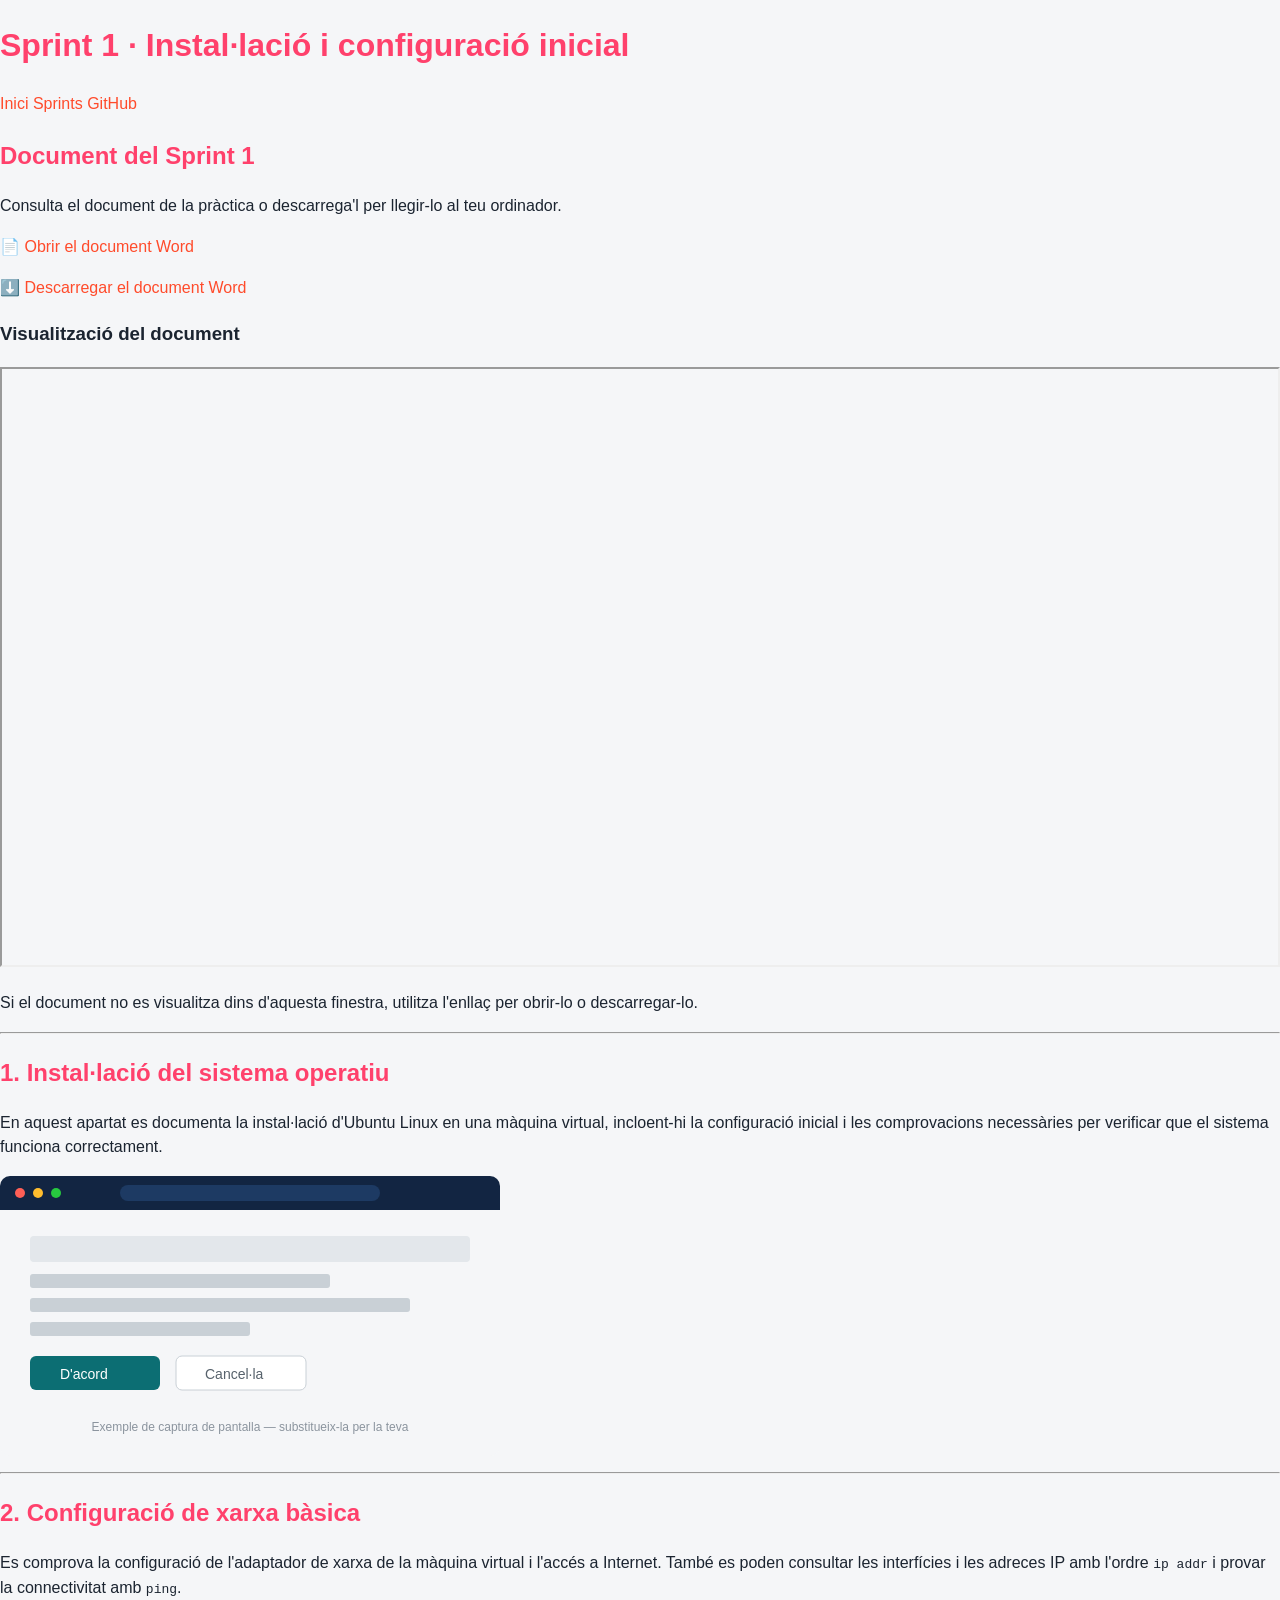
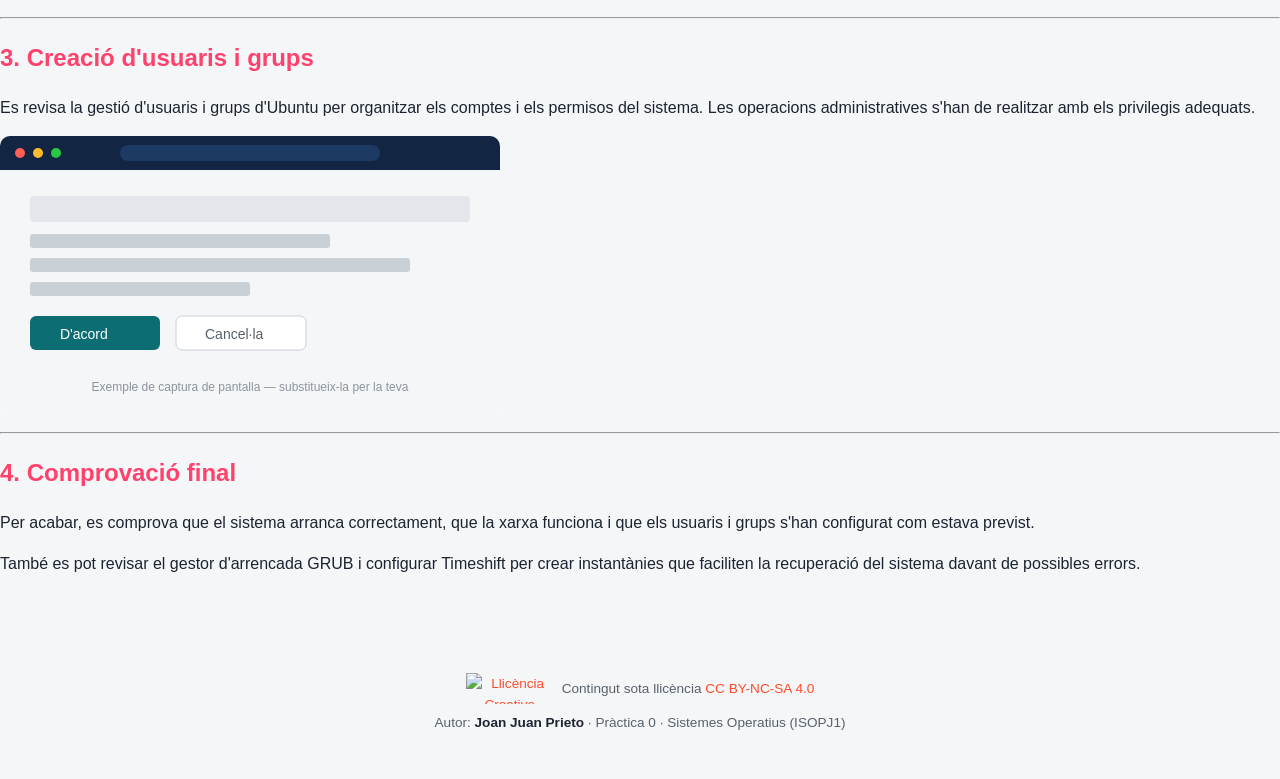
==== commit 1f524635: "Fix document links in index.html" ====
--- a/sprint1/index.html
+++ b/sprint1/index.html
@@ -34,7 +34,7 @@
             <!-- Opció 1: obrir el document -->
             <p>
                 <a
-                    href="documents/0483 –Sistemes Informàtics Sprint 1"
+                    href="0483 –Sistemes Informàtics Sprint 1.docx"
                     target="_blank"
                     rel="noopener"
                 >
@@ -45,7 +45,7 @@
             <!-- Opció 2: descarregar el document -->
             <p>
                 <a
-                    href="documents/0483 –Sistemes Informàtics Sprint 1"
+                    href="0483 –Sistemes Informàtics Sprint 1.docx"
                     download
                 >
                     ⬇️ Descarregar el document Word
@@ -57,7 +57,7 @@
 
             <div class="document-visor">
                 <iframe
-                    src="documents/0483 –Sistemes Informàtics Sprint 1"
+                    src="0483 –Sistemes Informàtics Sprint 1.docx"
                     width="100%"
                     height="600"
                     title="Document del Sprint 1"
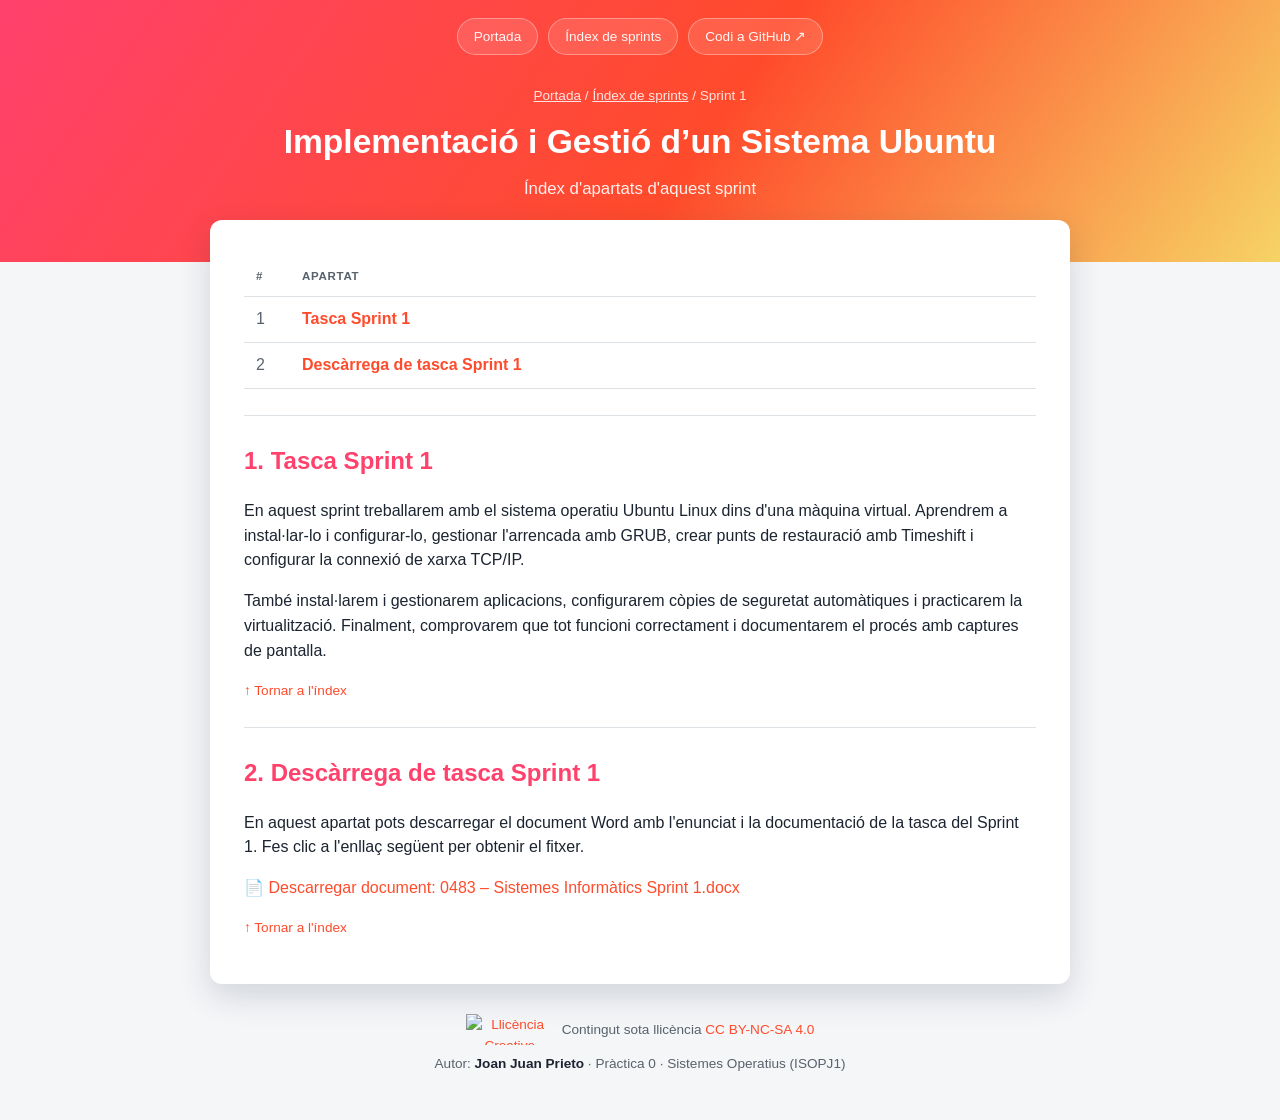
==== commit baab88b5: "Update index.html for Sprint 1 implementation" ====
--- a/sprint1/index.html
+++ b/sprint1/index.html
@@ -1,155 +1,124 @@
 <!DOCTYPE html>
 <html lang="ca">
 <head>
-    <meta charset="UTF-8">
-    <meta name="viewport" content="width=device-width, initial-scale=1.0">
-    <title>Sprint 1 · Instal·lació i configuració inicial</title>
-    <link rel="stylesheet" href="../css/estils.css">
+<meta charset="UTF-8">
+<meta name="viewport" content="width=device-width, initial-scale=1.0">
+<title>Sprint 1 · Implementació i Gestió d’un Sistema Ubuntu</title>
+<link rel="stylesheet" href="../css/estils.css">
 </head>
-
 <body>
 
-    <header>
-        <h1>Sprint 1 · Instal·lació i configuració inicial</h1>
+<header class="hero">
+  <nav class="hero-nav">
+    <a href="../index.html">Portada</a>
+    <a href="../sprints.html">Índex de sprints</a>
+    <a href="https://github.com/" target="_blank" rel="noopener">Codi a GitHub ↗</a>
+  </nav>
 
-        <nav>
-            <a href="../index.html">Inici</a>
-            <a href="../sprints.html">Sprints</a>
-            <a href="https://github.com/" target="_blank" rel="noopener">
-                GitHub
-            </a>
-        </nav>
-    </header>
+  <div class="hero-titol">
+    <p class="miguetes">
+      <a href="../index.html">Portada</a> /
+      <a href="../sprints.html">Índex de sprints</a> /
+      Sprint 1
+    </p>
 
-    <main>
+    <h1>Implementació i Gestió d’un Sistema Ubuntu</h1>
+    <p class="subtitol">Índex d'apartats d'aquest sprint</p>
+  </div>
+</header>
 
-        <section id="document">
-            <h2>Document del Sprint 1</h2>
+<main class="contenidor">
+  <section class="panell">
 
-            <p>
-                Consulta el document de la pràctica o descarrega'l
-                per llegir-lo al teu ordinador.
-            </p>
+    <a id="index-apartats"></a>
 
-            <!-- Opció 1: obrir el document -->
-            <p>
-                <a
-                    href="0483 –Sistemes Informàtics Sprint 1.docx"
-                    target="_blank"
-                    rel="noopener"
-                >
-                    📄 Obrir el document Word
-                </a>
-            </p>
+    <table class="taula-apartats">
+      <thead>
+        <tr>
+          <th>#</th>
+          <th>Apartat</th>
+        </tr>
+      </thead>
+      <tbody>
+        <tr>
+          <td>1</td>
+          <td><a href="#apartat1">Tasca Sprint 1</a></td>
+        </tr>
+        <tr>
+          <td>2</td>
+          <td><a href="#apartat2">Descàrrega de tasca Sprint 1</a></td>
+        </tr>
+      </tbody>
+    </table>
 
-            <!-- Opció 2: descarregar el document -->
-            <p>
-                <a
-                    href="0483 –Sistemes Informàtics Sprint 1.docx"
-                    download
-                >
-                    ⬇️ Descarregar el document Word
-                </a>
-            </p>
+    <article class="apartat" id="apartat1">
+      <h2>1. Tasca Sprint 1</h2>
 
-            <!-- Opció 3: provar de visualitzar-lo incrustat -->
-            <h3>Visualització del document</h3>
+      <p>
+        En aquest sprint treballarem amb el sistema operatiu Ubuntu Linux
+        dins d'una màquina virtual. Aprendrem a instal·lar-lo i configurar-lo,
+        gestionar l'arrencada amb GRUB, crear punts de restauració amb
+        Timeshift i configurar la connexió de xarxa TCP/IP.
+      </p>
 
-            <div class="document-visor">
-                <iframe
-                    src="0483 –Sistemes Informàtics Sprint 1.docx"
-                    width="100%"
-                    height="600"
-                    title="Document del Sprint 1"
-                >
-                </iframe>
-            </div>
+      <p>
+        També instal·larem i gestionarem aplicacions, configurarem còpies
+        de seguretat automàtiques i practicarem la virtualització.
+        Finalment, comprovarem que tot funcioni correctament i documentarem
+        el procés amb captures de pantalla.
+      </p>
 
-            <p>
-                Si el document no es visualitza dins d'aquesta finestra,
-                utilitza l'enllaç per obrir-lo o descarregar-lo.
-            </p>
-        </section>
+      <p class="tornar-index">
+        <a href="#index-apartats">↑ Tornar a l'índex</a>
+      </p>
+    </article>
 
-        <hr>
+    <article class="apartat" id="apartat2">
+      <h2>2. Descàrrega de tasca Sprint 1</h2>
 
-        <section id="apartat1">
-            <h2>1. Instal·lació del sistema operatiu</h2>
+      <p>
+        En aquest apartat pots descarregar el document Word amb
+        l'enunciat i la documentació de la tasca del Sprint 1.
+        Fes clic a l'enllaç següent per obtenir el fitxer.
+      </p>
 
-            <p>
-                En aquest apartat es documenta la instal·lació d'Ubuntu
-                Linux en una màquina virtual, incloent-hi la configuració
-                inicial i les comprovacions necessàries per verificar
-                que el sistema funciona correctament.
-            </p>
+      <p>
+        <a href="../documents/0483%20%E2%80%93Sistemes%20Inform%C3%A0tics%20Sprint%201.docx"
+           download>
+          📄 Descarregar document: 0483 – Sistemes Informàtics Sprint 1.docx
+        </a>
+      </p>
 
-            <img
-                src="../img/exemple.svg"
-                alt="Imatge de la instal·lació del sistema operatiu"
-            >
-        </section>
+      <p class="tornar-index">
+        <a href="#index-apartats">↑ Tornar a l'índex</a>
+      </p>
+    </article>
 
-        <hr>
+  </section>
+</main>
 
-        <section id="apartat2">
-            <h2>2. Configuració de xarxa bàsica</h2>
-
-            <p>
-                Es comprova la configuració de l'adaptador de xarxa de la
-                màquina virtual i l'accés a Internet. També es poden
-                consultar les interfícies i les adreces IP amb l'ordre
-                <code>ip addr</code> i provar la connectivitat amb
-                <code>ping</code>.
-            </p>
-        </section>
-
-        <hr>
-
-        <section id="apartat3">
-            <h2>3. Creació d'usuaris i grups</h2>
-
-            <p>
-                Es revisa la gestió d'usuaris i grups d'Ubuntu per
-                organitzar els comptes i els permisos del sistema.
-                Les operacions administratives s'han de realitzar
-                amb els privilegis adequats.
-            </p>
-
-            <img
-                src="../img/exemple.svg"
-                alt="Imatge de la gestió d'usuaris i grups"
-            >
-        </section>
-
-        <hr>
-
-        <section id="apartat4">
-            <h2>4. Comprovació final</h2>
-
-            <p>
-                Per acabar, es comprova que el sistema arranca
-                correctament, que la xarxa funciona i que els usuaris
-                i grups s'han configurat com estava previst.
-            </p>
-
-            <p>
-                També es pot revisar el gestor d'arrencada GRUB i
-                configurar Timeshift per crear instantànies que
-                faciliten la recuperació del sistema davant de
-                possibles errors.
-            </p>
-        </section>
-
-    </main>
-  
 <footer class="peu">
   <p class="peu-llicencia">
-    <a href="https://creativecommons.org/licenses/by-nc-sa/4.0/deed.ca" target="_blank" rel="license noopener">
-      <img src="https://licensebuttons.net/l/by-nc-sa/4.0/88x31.png" alt="Llicència Creative Commons Reconeixement-NoComercial-CompartirIgual 4.0" width="88" height="31">
+    <a href="https://creativecommons.org/licenses/by-nc-sa/4.0/deed.ca"
+       target="_blank" rel="license noopener">
+      <img src="https://licensebuttons.net/l/by-nc-sa/4.0/88x31.png"
+           alt="Llicència Creative Commons Reconeixement-NoComercial-CompartirIgual 4.0"
+           width="88" height="31">
     </a>
-    <span>Contingut sota llicència <a href="https://creativecommons.org/licenses/by-nc-sa/4.0/deed.ca" target="_blank" rel="license noopener">CC BY-NC-SA 4.0</a></span>
+
+    <span>
+      Contingut sota llicència
+      <a href="https://creativecommons.org/licenses/by-nc-sa/4.0/deed.ca"
+         target="_blank" rel="license noopener">
+        CC BY-NC-SA 4.0
+      </a>
+    </span>
   </p>
-  <p class="autoria">Autor: <strong>Joan Juan Prieto</strong> · Pràctica 0 · Sistemes Operatius (ISOPJ1)</p>
+
+  <p class="autoria">
+    Autor: <strong>Joan Juan Prieto</strong> · Pràctica 0 ·
+    Sistemes Operatius (ISOPJ1)
+  </p>
 </footer>
 
 </body>
